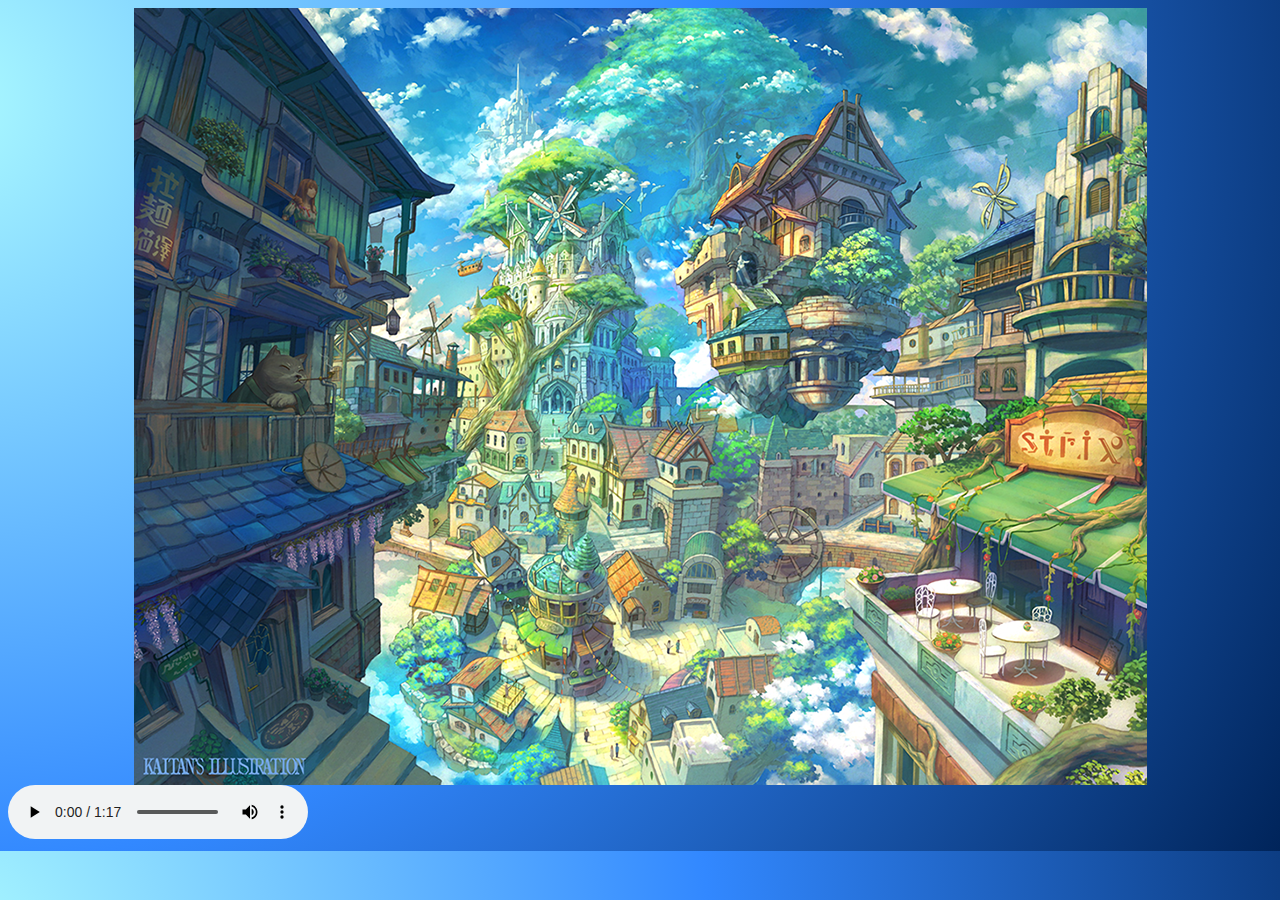
==== index.html @ 99ab8e7c "Rename Mapa_interactivo.html to index.html" ====
<!DOCTYPE html>
<html lang="es">
<head>
    <meta charset="UTF-8">
    <meta http-equiv="X-UA-Compatible" content="IE=edge">
    <meta name="viewport" content="width=device-width, initial-scale=1.0">
    <title>Ciudad Entropia</title>
    <link rel="stylesheet" href="estilo.css">
    <script type="text/javaScript" src="Script.js"></script>
</head>
    
<body>

    <!-- Image Map Generated by http://www.image-map.net/ -->
    <img src="img/Ciudad950.png" usemap="#image-map" class="mapa" id="ciudad">
    <div class=contenedor id="contenedor" onclick="salir()"></div>

    <map name="image-map">
        <area onmouseover='molino1()' onmouseout='out()' onclick="molino11()" alt="Molino de viento 1" href="#" coords="420,206,31" shape="circle">
        <area onmouseover='molino2()' onmouseout='out()' onclick="molino22()" alt="Molino de viento 2" href="#" coords="860,187,28" shape="circle">
        <area onmouseover='molino3()' onmouseout='out()' onclick="molino33()" alt="Molino de viento 3" href="#" coords="300,323,22" shape="circle">
        <area onmouseover='molinoAgua()' onmouseout='out()' onclick="molinoAgua4()" alt="Molino de agua" href="#" coords="650,538,39" shape="circle">
        <area onmouseover='steix()' onmouseout='out()' onclick="steix5()" alt="Tienda Steix" href="#" coords="871,466,1010,407" shape="rect">
        <area onmouseover='casaDonGato()' onmouseout='out()' onclick="casaDonGato6()" alt="Casa de Don Gato" href="#"  coords="99,642,112,731,172,691,158,579,146,584,123,614" shape="poly">
        <area onmouseover='donGato()' onmouseout='out()' onclick="donGato7()" alt="Don Gato" href="#" coords="141,337,148,346,159,348,172,345,167,354,171,366,167,376,176,391,173,398,163,406,159,397,148,397,132,395,116,393,98,394,96,383,114,371,121,361,128,351" shape="poly">
        <area onmouseover='ayunt()' onmouseout='out()' onclick="a8()" alt="Ayuntamiento" href="#" coords="453,525,465,554,469,568,463,608,474,613,476,636,476,658,466,677,435,685,416,682,399,671,390,661,381,636,384,624,384,608,395,604,393,562,404,551,420,543,426,544,433,534" shape="poly">
        <area onmouseover='iglesia()' onmouseout='out()' onclick="iglesia9()" alt="Iglesia" href="#" coords="409,432,402,414,393,402,385,401,361,391,355,370,360,345,360,328,368,322,366,305,365,284,364,264,371,255,371,235,375,215,369,193,382,199,394,222,410,234,422,238,440,230,454,222,464,211,468,193,474,207,485,199,489,211,493,226,491,235,495,251,500,269,499,285,498,304,498,319,501,340,506,345,534,347,540,355,539,364,538,376,525,377,513,381,504,391,496,402,488,405,468,401,449,399,439,408,435,420,426,431" shape="poly">
        <area onmouseover='casaFlotante()' onmouseout='out()' onclick="casaFlotante10()" alt="Casa flotante" href="#" coords="682,123,701,98,718,94,730,103,735,122,748,142,762,166,770,173,759,181,763,194,773,209,782,219,767,226,768,241,772,255,777,268,774,273,764,282,769,298,777,308,775,321,767,329,755,333,753,342,764,343,763,356,756,366,746,356,733,368,725,376,718,393,706,404,691,406,682,409,674,418,665,422,653,417,644,411,633,409,617,405,607,395,598,386,586,384,576,375,584,363,579,353,578,337,578,321,571,312,557,316,555,300,554,281,544,278,545,264,556,255,569,246,572,231,586,228,602,223,610,218,617,222,594,211,576,208,583,193,590,183,596,164,602,156,617,159,634,144,654,129,664,124" shape="poly">
        <area onmouseover='arbol()' onmouseout='out()' onclick="arbol11()" alt="Arbol Yggdrasil" href="#" coords="509,209,529,197,543,183,552,177,555,165,557,134,517,139,498,129,471,126,439,116,429,97,440,74,458,59,470,42,490,27,509,5,525,1,606,1,631,21,661,43,677,65,691,81,683,93,661,102,634,113,610,114,592,117,589,139,593,155,595,163,588,176,582,186,577,201,570,214,551,229,527,237,509,224" shape="poly">
        <area onmouseover='menu()' onmouseout='out()' onclick="menu12()" alt="Menu de Steix" href="#" coords="961,654,975,630,989,638,975,663,929,661,917,675,882,676,863,669,848,667,844,651,843,628,845,609,835,624,817,621,802,627,789,627,781,618,779,602,785,586,789,575,804,570,820,568,835,570,844,576,852,568,861,571,859,591,858,605,858,615,874,611,894,609,899,600,910,598,916,603,915,613,922,620,919,628,912,636,911,647,916,654,930,661,973,661" shape="poly">
        <area onmouseover='persona()' onmouseout='out()' onclick="persona13()" alt="persona" href="#" coords="175,171,185,184,178,197,182,207,180,223,195,227,207,238,214,258,218,271,228,269,206,277,197,277,192,249,187,232,164,221,158,205,149,211,157,193,167,175" shape="poly">
     </map>

<!--Música en la página -->
<audio controls loop>
    <source src="img/Cancion.mp3" type="audio/mpeg">
</audio> 



</body>
</html>
---- estilo.css ----
body{
    background-image: radial-gradient(circle at -4.47% 11.86%, #acfbff 0, #3288ff 50%, #00245a 100%);
}

p, ol, ul, dt, dd, tr{
    font-size: 18px;
}
tr{
    text-align: center;
}
table{
    border: 1px;
}

.mapa {
    display:block;
    margin:auto;
}

.contenedor{
    border-radius: 30px;
    background-image: repeating-linear-gradient(45deg, #dbc3b8df 0, #dbc3b8e6 2px, transparent 0, transparent 50%);
    background-size: 36px 36px;
    background-position: 0 0, 18px 18px;
    background-color: #fae5d3ae   ;
    padding-left: 10px;
    padding-right: 10px;
    max-width: 30%;
    position: fixed;
    top: 20%;
    left: 50%;
    
}
.contenedorFoto{
    border-radius: 30px;
    background-image: repeating-linear-gradient(45deg, #dbc3b8df 0, #dbc3b8e6 2px, transparent 0, transparent 50%);
    background-size: 36px 36px;
    background-position: 0 0, 18px 18px;
    background-color: #fae5d3ae   ;
    padding-left: 10px;
    padding-right: 10px;
    max-width: 30%;
    position: fixed;
    top: 20%;
    left: 50%;
    
}

.contenedorFoto img{
    border-radius: 30px;
}
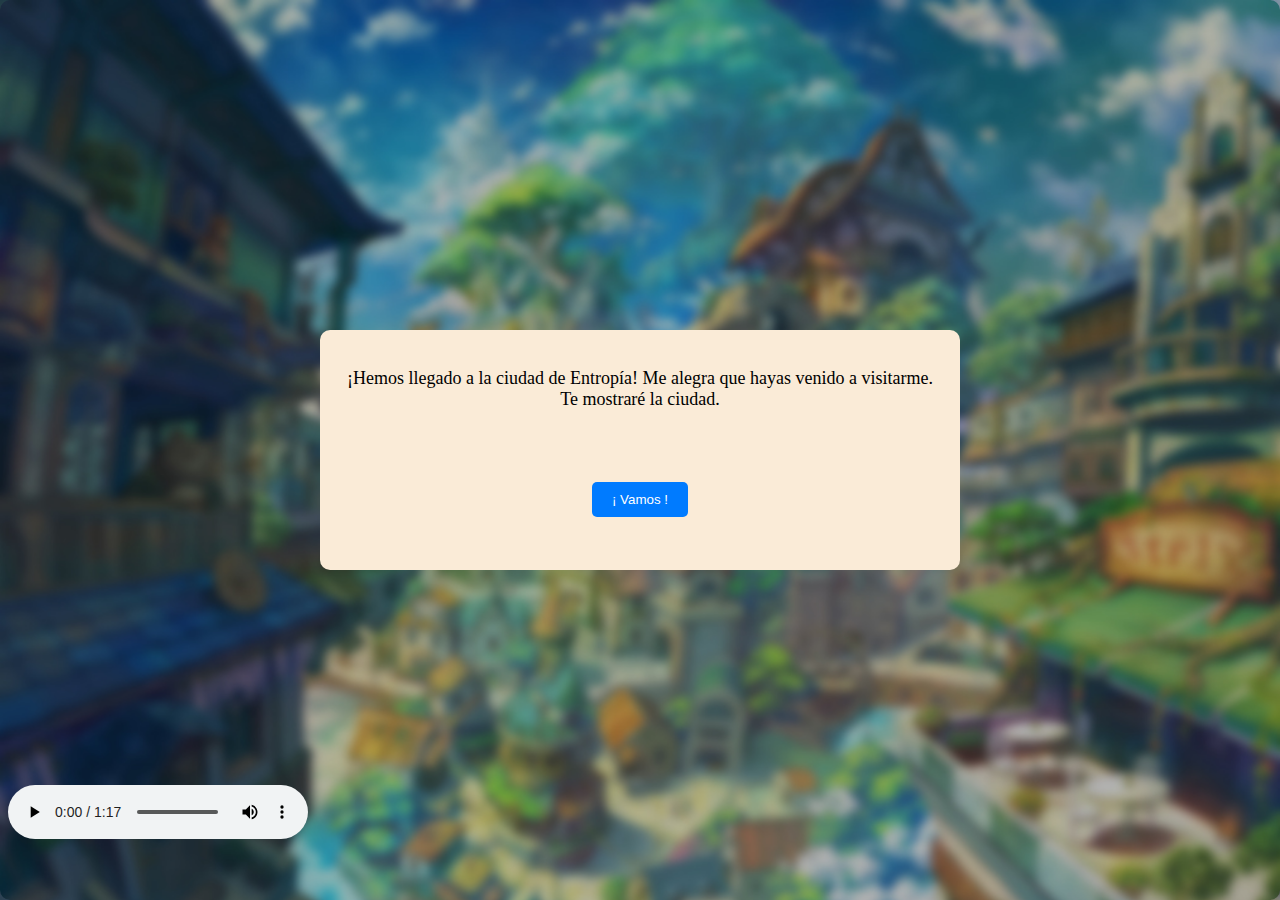
==== commit 69168351: "upgrade" ====
--- a/index.html
+++ b/index.html
@@ -10,10 +10,17 @@
 </head>
     
 <body>
+    <div class="container" id="container">
+        <div class="intro">
+            <p>¡Hemos llegado a la ciudad de Entropía! Me alegra que hayas venido a visitarme. Te mostraré la ciudad.</p>
+            <br><br><br>
+            <button class="btn" onclick="inicio()">¡ Vamos !</button>
+        </div>
+    </div>
 
     <!-- Image Map Generated by http://www.image-map.net/ -->
     <img src="img/Ciudad950.png" usemap="#image-map" class="mapa" id="ciudad">
-    <div class=contenedor id="contenedor" onclick="salir()"></div>
+    <div class="contenedor" id="contenedor" onclick="salir()"></div>
 
     <map name="image-map">
         <area onmouseover='molino1()' onmouseout='out()' onclick="molino11()" alt="Molino de viento 1" href="#" coords="420,206,31" shape="circle">
@@ -32,11 +39,9 @@
      </map>
 
 <!--Música en la página -->
-<audio controls loop>
+<audio controls loop id="miAudio">
     <source src="img/Cancion.mp3" type="audio/mpeg">
 </audio> 
 
-
-
 </body>
 </html>
--- a/estilo.css
+++ b/estilo.css
@@ -1,5 +1,9 @@
 body{
-    background-image: radial-gradient(circle at -4.47% 11.86%, #acfbff 0, #3288ff 50%, #00245a 100%);
+    background-image: url(img/Ciudad950-oscuro.jpg);
+    background-position: center;
+    background-size: cover;
+    /* background-image: radial-gradient(circle at -4.47% 11.86%, #acfbff 0, #3288ff 50%, #00245a 100%);
+    position: relative; */
 }
 
 p, ol, ul, dt, dd, tr{
@@ -48,4 +52,48 @@
 
 .contenedorFoto img{
     border-radius: 30px;
-}+}
+
+
+.container{
+    position: absolute;
+    top: 0;
+    left: 0;
+    bottom: 0;
+    right: 0;
+    background-image: url(img/Ciudad950-oscuro.jpg);
+    background-size: cover;
+    padding: 20px;
+    border-radius: 10px;
+    text-align: center;
+    max-width: 98%;
+    max-height: 100%;
+}
+  .intro {
+    position: absolute;
+    top: 0;
+    left: 0;
+    bottom: 0;
+    right: 0;
+    background-color: antiquewhite;
+    padding: 20px;
+    border-radius: 10px;
+    margin-bottom: 20px;
+    text-align: center;
+    max-width: 600px;
+    max-height: 200px;
+    margin: auto;
+    padding: 20px;
+  }
+
+  .btn {
+    padding: 10px 20px;
+    background-color: #007bff;
+    color: #fff;
+    border: none;
+    border-radius: 5px;
+    cursor: pointer;
+  }
+  .btn:hover{
+    background-color: #005dc0;
+  }
